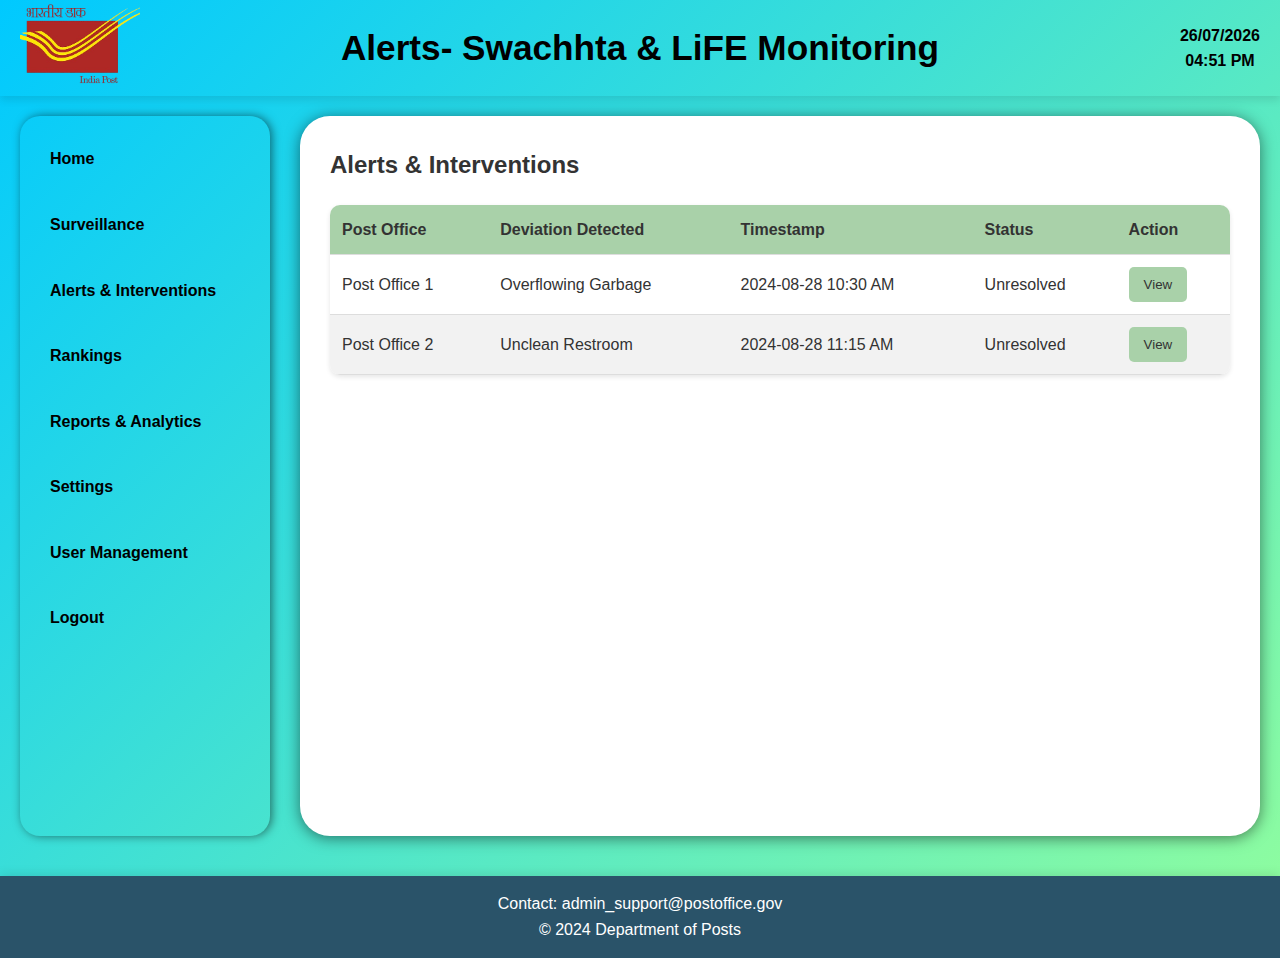
==== alerts.html @ 68699a84 "Update alerts.html" ====
<!DOCTYPE html>
<html lang="en">
<head>
    <meta charset="UTF-8">
    <meta name="viewport" content="width=device-width, initial-scale=1.0">
    <title>Admin - Swachhta & LiFE Monitoring Alerts</title>
    <link rel="stylesheet" href="alerts.css">
      <link rel="stylesheet" href="home.css">
</head>
<body>
    <header>
        <div class="header-left">
            <img src="DoP_logo.png" alt="Logo" class="logo"> <!-- Path to your logo image -->
        </div>
        <div class="header-right">
            <div id="date-time"></div>
        </div>
        <h1>Alerts- Swachhta & LiFE Monitoring</h1>
    </header>

    <div class="container">
        <aside class="sidebar">
            <ul>
                <li><a href="home.html">Home</a></li>
                <li><a href="#">Surveillance</a></li>
                <li><a href="alerts.html">Alerts & Interventions</a></li>
                <li><a href="rankings.html">Rankings</a></li>
                <li><a href="reports.html">Reports & Analytics</a></li>
                <li><a href="#">Settings</a></li>
                <li><a href="#">User Management</a></li>
                <li><a href="login.html">Logout</a></li>
            </ul>
        </aside>

        <main class="content">
            <section class="alerts">
                <h2>Alerts & Interventions</h2>
                <table class="table">
                    <thead>
                        <tr>
                            <th>Post Office</th>
                            <th>Deviation Detected</th>
                            <th>Timestamp</th>
                            <th>Status</th>
                            <th>Action</th>
                        </tr>
                    </thead>
                    <tbody id="alerts-table">
                        <!-- Alerts populated dynamically from JS -->
                    </tbody>
                </table>
            </section>
        </main>
    </div>

    <footer>
        <p>Contact: admin_support@postoffice.gov</p>
        <p>&copy; 2024 Department of Posts</p>
    </footer>

    <script src="alerts.js"></script>
     <script>
        // Update date and time every second
        function updateDateTime() {
            const now = new Date();
    
            // Get day, month, and year
            const day = String(now.getDate()).padStart(2, '0');
            const month = String(now.getMonth() + 1).padStart(2, '0'); // Months are 0-based
            const year = now.getFullYear();
    
            // Format date as DD/MM/YYYY
            const dateString = `${day}/${month}/${year}`;
    
            // Format time as HH:MM AM/PM
            const timeOptions = { hour: '2-digit', minute: '2-digit', hour12: true };
            let timeString = now.toLocaleTimeString(undefined, timeOptions);
    
            // Convert AM/PM to uppercase
            timeString = timeString.toUpperCase();
    
            // Combine date and time with a line break
            const dateTimeString = `${dateString}<br>${timeString}`;
    
            // Update the innerHTML of the element with id 'date-time'
            document.getElementById('date-time').innerHTML = dateTimeString;
        }
        
        setInterval(updateDateTime, 1000);
        updateDateTime(); // Initial call

    </script>
</body>
</html>
---- alerts.css ----
/* Alerts Table Styles */
.table {
    width: 100%;
    border-collapse: collapse;
    margin-top: 20px;
}

.table th, .table td {
    text-align: left;
    padding: 12px;
    border-bottom: 1px solid #ddd; /* Light gray */
}

.table th {
    background-color: #a9d1a9; /* Light green */
    color: #333; /* Dark gray */
}

.table tr:nth-child(even) {
    background-color: #f2f2f2; /* Light gray for alternating rows */
}

.table tr:hover {
    background-color: #c7d676; /* Light greenish-blue for hover */
}

.cta-button {
    background-color: #a9d1a9; /* Light green */
    color: #333; /* Dark gray */
    padding: 10px 15px;
    border: none;
    border-radius: 5px;
    cursor: pointer;
    transition: background-color 0.3s ease;
}

.cta-button:hover {
    background-color: #20f319; /* Light greenish-blue */
}
---- home.css ----
/* Reset CSS */
* {
    margin: 0;
    padding: 0;
    box-sizing: border-box;
}

body {
    font-family: 'Segoe UI', Tahoma, Geneva, Verdana, sans-serif;
    background: linear-gradient(135deg, #00c9ff 0%, #92fe9d 100%);
    color: #333; /* Medium-dark gray text color for readability */
    line-height: 1.6;
}

header {
    display: flex;
    align-items: center;
    background-color: linear-gradient(135deg, #00c9ff 0%, #307c06 100%);
    color: #000000;
    padding: 20px;
    box-shadow: 0px 4px 8px rgba(0, 0, 0, 0.1);
    position: relative;
    justify-content: center;
    text-align: center;
}

.header-left {
    position: absolute;
    left: 20px;
}

.header-right {
    position: absolute;
    right: 20px;
    font-size: 1rem;
    font-weight: bold;
}

header .logo {
    height: 80px; /* Adjust based on your logo size */
}

header h1 {
    margin: 0;
    font-size: 2.2rem;
    flex: 1;
}
#date-time {

    font-size: 1rem;
    font-weight: bold;
}

nav ul {
    list-style-type: none;
    display: flex;
    justify-content: center;
    padding: 10px 0;
}

nav ul li {
    margin: 0 15px;
}

nav ul li a {
    color: #ffffff;
    text-decoration: none;
    padding: 10px 20px;
    border-radius: 5px;
    transition: background 0.3s ease;
}

nav ul li a:hover {
    background-color: #4e7a8a; /* Hover effect with slightly lighter cyan */
}

.container {
    display: flex;
    justify-content: space-between;
    min-height: calc(100vh - 140px);
    padding: 20px;
    gap: 20px; /* Add space between the sidebar and content */
}

.sidebar {
    width: 250px;
    background-color: linear-gradient(135deg, #00c9ff 0%, #307c06 100%);
    padding: 20px;
    border-radius: 20px;
    border: 0.5px light #000000;
    box-shadow: 2px 0 10px rgba(0, 0, 0, 0.5); /* Increase shadow for better separation */
}

.sidebar ul {
    list-style-type: none;
}

.sidebar ul li {
    margin-bottom: 20px;
}

.sidebar ul li a {
    color: #000000;
    font-weight:bold;
    text-decoration: none;
    display: block;
    padding: 10px;
    border-radius: 5px;
    transition: background 0.3s ease;
}

.sidebar ul li a:hover {
    background-color: #547687; /* Slightly lighter shade for hover */
}

.content {
    flex: 1;
    padding: 30px;
    background-color: #ffffff; /* White background for content area */
    border-radius: 30px;
    box-shadow: 0 2px 15px rgba(0, 0, 0, 0.5); /* Increase shadow for better separation */
    margin-left: 10px; /* Add margin to create space between sidebar and content */
}

.reports {
    margin-bottom: 20px;
    background-color: #e6f7f7; /* Very light cyan background for reports section */
    padding: 20px;
    border-radius: 10px;
    box-shadow: 0 2px 10px rgba(0, 0, 0, 0.1);
}

.tiles {
    display: flex;
    justify-content: space-between;
    gap: 20px;
}

.tile {
    background-color: #b3e6e6; /* Soft cyan for tiles */
    color: #333;
    padding: 30px;
    width: 22%;
    text-align: center;
    border-radius: 10px;
    transition: transform 0.3s ease;
}

.tile:hover {
    transform: scale(1.05);
    background-color: #92dcdc; /* Slightly darker cyan for hover effect */
}

.camera-feed, .image-processing {
    background-color: #d6f5f5; /* Very light cyan for sections */
    padding: 20px;
    margin-bottom: 20px;
    border-radius: 10px;
    border: 2px solid #92fe9d; /* Border matching body gradient */
    box-shadow: inset 0 2px 4px rgba(0, 0, 0, 0.1);
}

table {
    width: 100%;
    border-collapse: collapse;
    margin-top: 20px;
    background-color: #ffffff;
    border-radius: 10px;
    overflow: hidden;
    box-shadow: 0 2px 5px rgba(0, 0, 0, 0.1);
}

table, th, td {
    border: none;
}

th, td {
    padding: 15px;
    text-align: left;
    border-bottom: 1px solid #ddd;
}

th {
    background-color: #cce7e7; /* Light cyan for table header */
    color: #333;
}

tbody tr:nth-child(even) {
    background-color: #f0f8f0;
}

footer {
    background-color: #2a5369; /* Dark cyan matching header */
    color: #ffffff;
    text-align: center;
    padding: 15px 20px;
    box-shadow: 0px -2px 10px rgba(0, 0, 0, 0.1);
    margin-top: 20px;
}

.form-group {
    margin-bottom: 20px;
}

.form-group label {
    display: block;
    font-weight: bold;
    margin-bottom: 5px;
}

.form-group select, 
.form-group input[type="date"] {
    width: 100%;
    padding: 8px;
    margin-bottom: 10px;
    border-radius: 5px;
    border: 1px solid #ccc;
}

.form-group button {
    padding: 10px 20px;
    background-color: #a9d1a9; /* Matching green shade for buttons */
    color: #333;
    border: none;
    border-radius: 5px;
    cursor: pointer;
    transition: background 0.3s ease;
}

.form-group button:hover {
    background-color: #8ccf8c; /* Slightly darker green for hover effect */
}

.report-output {
    margin-top: 30px;
}

#reportPreview {
    background-color: #f9f9f9;
    padding: 20px;
    border-radius: 5px;
    border: 1px solid #ccc;
    min-height: 200px;
    margin-bottom: 20px;
}
#logout-form {
    margin: 0;
    padding: 0;
}

#logout-form button {
    padding: 10px 20px;
    background-color: #a9d1a9;
    color: #333;
    border: none;
    border-radius: 5px;
    cursor: pointer;
    transition: background 0.3s ease;
}

#logout-form button:hover {
    background-color: #8ccf8c;
}
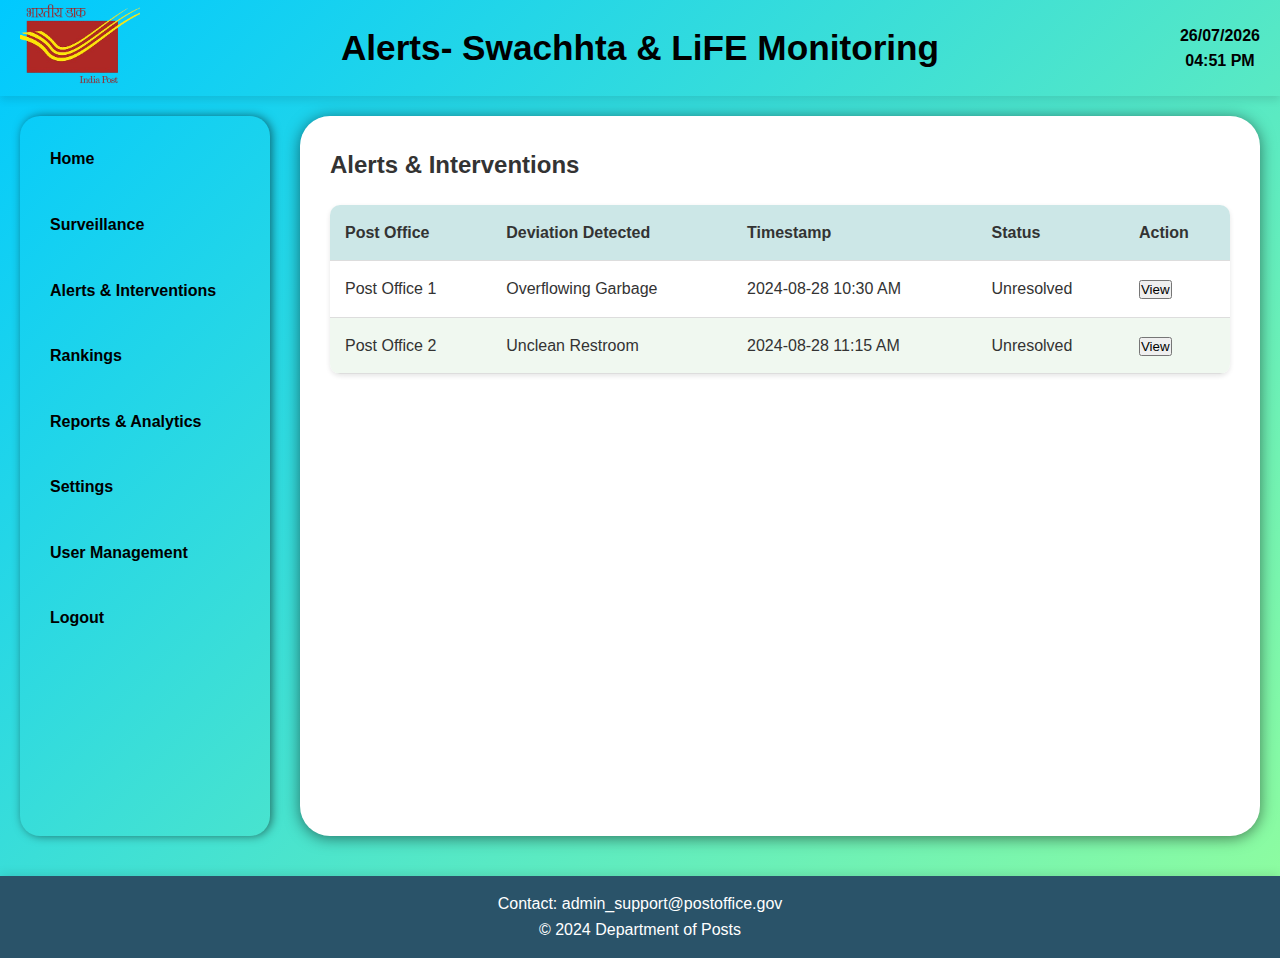
==== commit e814dae5: "Update alerts.html" ====
--- a/alerts.html
+++ b/alerts.html
@@ -4,7 +4,6 @@
     <meta charset="UTF-8">
     <meta name="viewport" content="width=device-width, initial-scale=1.0">
     <title>Admin - Swachhta & LiFE Monitoring Alerts</title>
-    <link rel="stylesheet" href="alerts.css">
       <link rel="stylesheet" href="home.css">
 </head>
 <body>
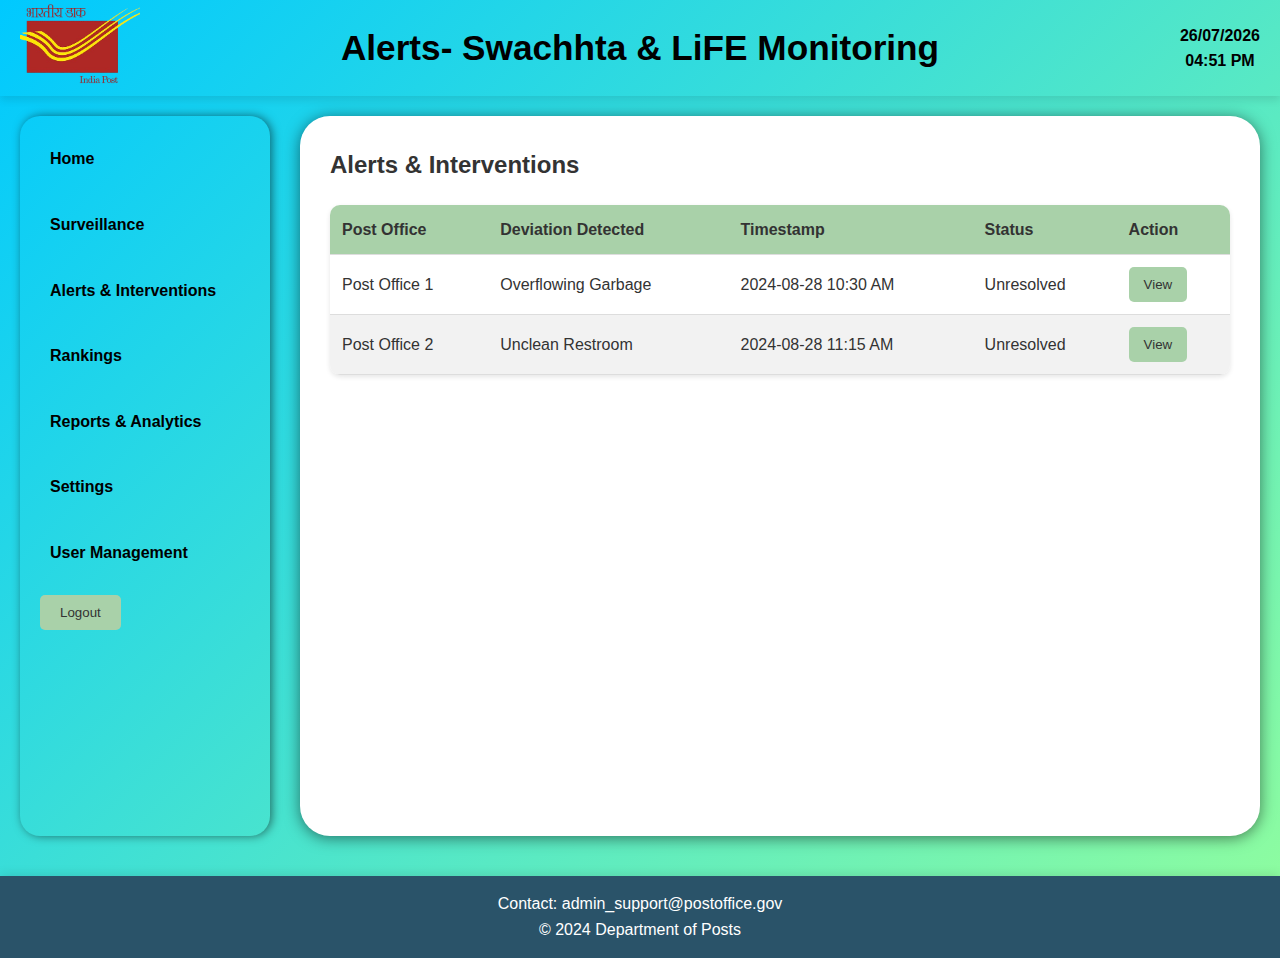
==== commit b9ba1521: "Update alerts.html" ====
--- a/alerts.html
+++ b/alerts.html
@@ -27,7 +27,11 @@
                 <li><a href="reports.html">Reports & Analytics</a></li>
                 <li><a href="#">Settings</a></li>
                 <li><a href="#">User Management</a></li>
-                <li><a href="login.html">Logout</a></li>
+              <li class="logout">
+                    <form id="logout-form" action="logout.php" method="post">
+                        <button type="submit">Logout</button>
+                    </form>
+                </li>
             </ul>
         </aside>
 
--- a/home.css
+++ b/home.css
@@ -257,6 +257,45 @@
     cursor: pointer;
     transition: background 0.3s ease;
 }
+/* Alerts Table Styles */
+.table {
+    width: 100%;
+    border-collapse: collapse;
+    margin-top: 20px;
+}
+
+.table th, .table td {
+    text-align: left;
+    padding: 12px;
+    border-bottom: 1px solid #ddd; /* Light gray */
+}
+
+.table th {
+    background-color: #a9d1a9; /* Light green */
+    color: #333; /* Dark gray */
+}
+
+.table tr:nth-child(even) {
+    background-color: #f2f2f2; /* Light gray for alternating rows */
+}
+
+.table tr:hover {
+    background-color: #c7d676; /* Light greenish-blue for hover */
+}
+
+.cta-button {
+    background-color: #a9d1a9; /* Light green */
+    color: #333; /* Dark gray */
+    padding: 10px 15px;
+    border: none;
+    border-radius: 5px;
+    cursor: pointer;
+    transition: background-color 0.3s ease;
+}
+
+.cta-button:hover {
+    background-color: #20f319; /* Light greenish-blue */
+}
 
 #logout-form button:hover {
     background-color: #8ccf8c;
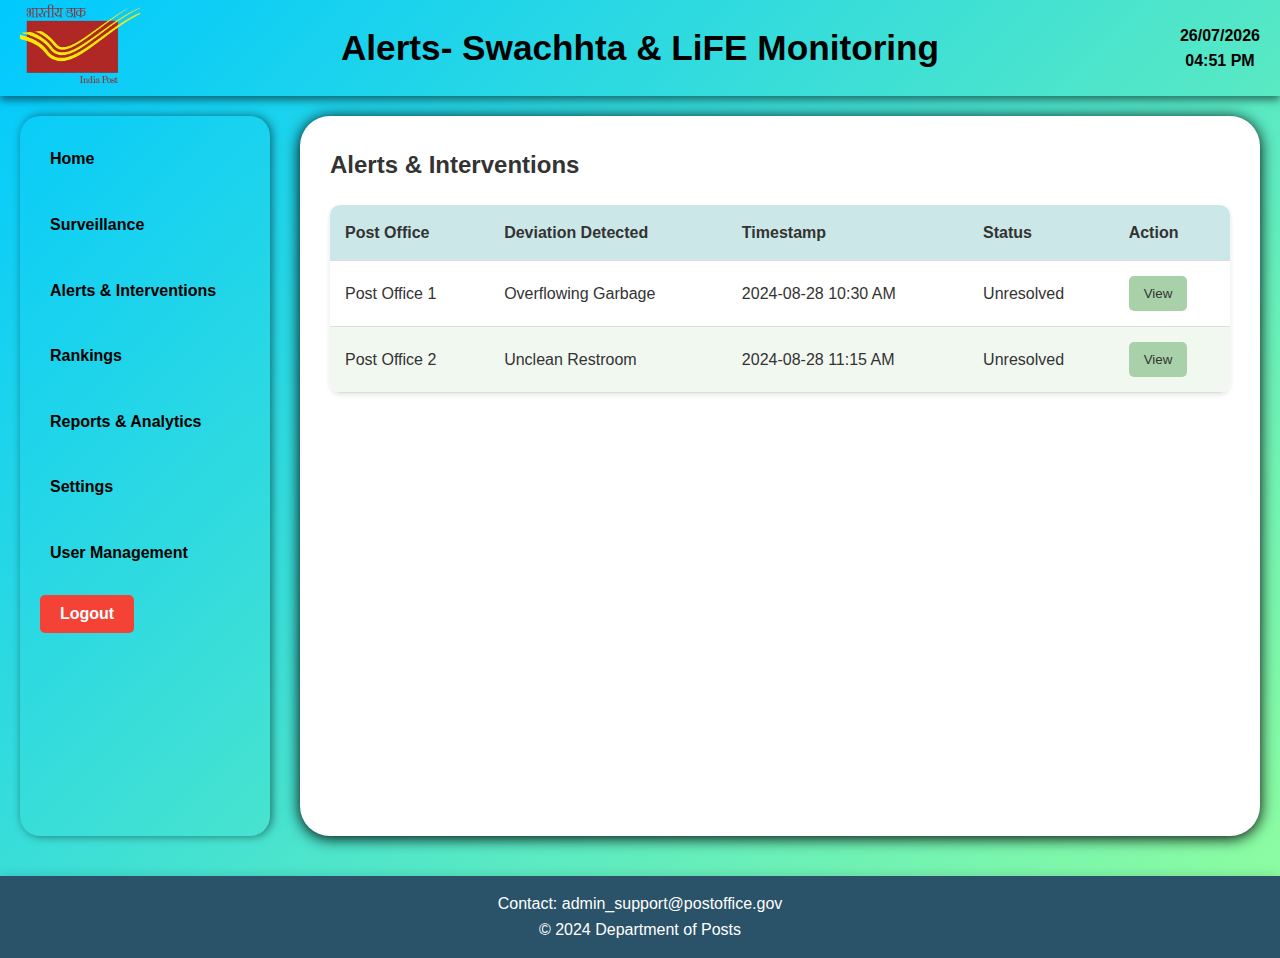
==== commit 2e38dd81: "Add files via upload" ====
--- a/alerts.html
+++ b/alerts.html
@@ -4,7 +4,7 @@
     <meta charset="UTF-8">
     <meta name="viewport" content="width=device-width, initial-scale=1.0">
     <title>Admin - Swachhta & LiFE Monitoring Alerts</title>
-      <link rel="stylesheet" href="home.css">
+    <link rel="stylesheet" href="home.css">
 </head>
 <body>
     <header>
@@ -27,9 +27,9 @@
                 <li><a href="reports.html">Reports & Analytics</a></li>
                 <li><a href="#">Settings</a></li>
                 <li><a href="#">User Management</a></li>
-              <li class="logout">
+                <li class="logout">
                     <form id="logout-form" action="logout.php" method="post">
-                        <button type="submit">Logout</button>
+                        <button type="submit" class="logout-button">Logout</button>
                     </form>
                 </li>
             </ul>
@@ -62,7 +62,7 @@
     </footer>
 
     <script src="alerts.js"></script>
-     <script>
+    <script>
         // Update date and time every second
         function updateDateTime() {
             const now = new Date();
--- a/home.css
+++ b/home.css
@@ -18,7 +18,7 @@
     background-color: linear-gradient(135deg, #00c9ff 0%, #307c06 100%);
     color: #000000;
     padding: 20px;
-    box-shadow: 0px 4px 8px rgba(0, 0, 0, 0.1);
+    box-shadow: 0px 4px 8px rgba(0, 0, 0, 0.5);
     position: relative;
     justify-content: center;
     text-align: center;
@@ -45,8 +45,8 @@
     font-size: 2.2rem;
     flex: 1;
 }
+
 #date-time {
-
     font-size: 1rem;
     font-weight: bold;
 }
@@ -84,10 +84,11 @@
 
 .sidebar {
     width: 250px;
-    background-color: linear-gradient(135deg, #00c9ff 0%, #307c06 100%);
+    font-weight: bold;
+    background-color: linear-gradient(135deg, #042a35 0%, #307c06 100%);
     padding: 20px;
     border-radius: 20px;
-    border: 0.5px light #000000;
+    border: 0.5px light #000007;
     box-shadow: 2px 0 10px rgba(0, 0, 0, 0.5); /* Increase shadow for better separation */
 }
 
@@ -101,7 +102,6 @@
 
 .sidebar ul li a {
     color: #000000;
-    font-weight:bold;
     text-decoration: none;
     display: block;
     padding: 10px;
@@ -118,14 +118,14 @@
     padding: 30px;
     background-color: #ffffff; /* White background for content area */
     border-radius: 30px;
-    box-shadow: 0 2px 15px rgba(0, 0, 0, 0.5); /* Increase shadow for better separation */
+    box-shadow: 0 2px 15px rgba(0, 0, 0, 1); /* Increase shadow for better separation */
     margin-left: 10px; /* Add margin to create space between sidebar and content */
 }
 
-.reports {
-    margin-bottom: 20px;
-    background-color: #e6f7f7; /* Very light cyan background for reports section */
-    padding: 20px;
+.reports, .camera-feed, .image-processing {
+    background-color: #e6f7f7; /* Very light cyan for sections */
+    padding: 20px;
+    margin-bottom: 20px;
     border-radius: 10px;
     box-shadow: 0 2px 10px rgba(0, 0, 0, 0.1);
 }
@@ -151,15 +151,6 @@
     background-color: #92dcdc; /* Slightly darker cyan for hover effect */
 }
 
-.camera-feed, .image-processing {
-    background-color: #d6f5f5; /* Very light cyan for sections */
-    padding: 20px;
-    margin-bottom: 20px;
-    border-radius: 10px;
-    border: 2px solid #92fe9d; /* Border matching body gradient */
-    box-shadow: inset 0 2px 4px rgba(0, 0, 0, 0.1);
-}
-
 table {
     width: 100%;
     border-collapse: collapse;
@@ -243,12 +234,35 @@
     min-height: 200px;
     margin-bottom: 20px;
 }
-#logout-form {
-    margin: 0;
-    padding: 0;
-}
-
-#logout-form button {
+
+.rankings, .rankings-table {
+    background-color: #ffffff;
+    padding: 20px;
+    border-radius: 10px;
+    box-shadow: 0 2px 10px rgba(0, 0, 0, 0.1);
+    margin-bottom: 20px;
+}
+
+.rankings-filters {
+    margin-bottom: 20px;
+    display: flex;
+    flex-direction: column;
+}
+
+.rankings-filters label {
+    margin-bottom: 5px;
+    font-weight: bold;
+}
+
+.rankings-filters select, 
+.rankings-filters input[type="date"] {
+    margin-bottom: 10px;
+    padding: 8px;
+    border-radius: 5px;
+    border: 1px solid #ccc;
+}
+
+.rankings-filters button {
     padding: 10px 20px;
     background-color: #a9d1a9;
     color: #333;
@@ -257,30 +271,9 @@
     cursor: pointer;
     transition: background 0.3s ease;
 }
-/* Alerts Table Styles */
-.table {
-    width: 100%;
-    border-collapse: collapse;
-    margin-top: 20px;
-}
-
-.table th, .table td {
-    text-align: left;
-    padding: 12px;
-    border-bottom: 1px solid #ddd; /* Light gray */
-}
-
-.table th {
-    background-color: #a9d1a9; /* Light green */
-    color: #333; /* Dark gray */
-}
-
-.table tr:nth-child(even) {
-    background-color: #f2f2f2; /* Light gray for alternating rows */
-}
-
-.table tr:hover {
-    background-color: #c7d676; /* Light greenish-blue for hover */
+
+.rankings-filters button:hover {
+    background-color: #8ccf8c;
 }
 
 .cta-button {
@@ -297,6 +290,24 @@
     background-color: #20f319; /* Light greenish-blue */
 }
 
-#logout-form button:hover {
-    background-color: #8ccf8c;
-}
+.logout-button {
+    background-color: #f44336; /* Red color for logout to indicate a different action */
+    color: #ffffff; /* White text for contrast */
+    padding: 10px 20px;
+    border: none;
+    border-radius: 5px;
+    cursor: pointer;
+    transition: background-color 0.3s ease, transform 0.3s ease;
+    font-size: 1rem; /* Matching font size */
+    font-weight: bold; /* Bold text for visibility */
+}
+
+.logout-button:hover {
+    background-color: #d32f2f; /* Darker red for hover effect */
+    transform: scale(1.05); /* Slightly enlarge on hover */
+}
+
+.logout-button:focus {
+    outline: none;
+    box-shadow: 0 0 0 2px rgba(0, 0, 0, 0.2); /* Optional: Add a focus ring for accessibility */
+}
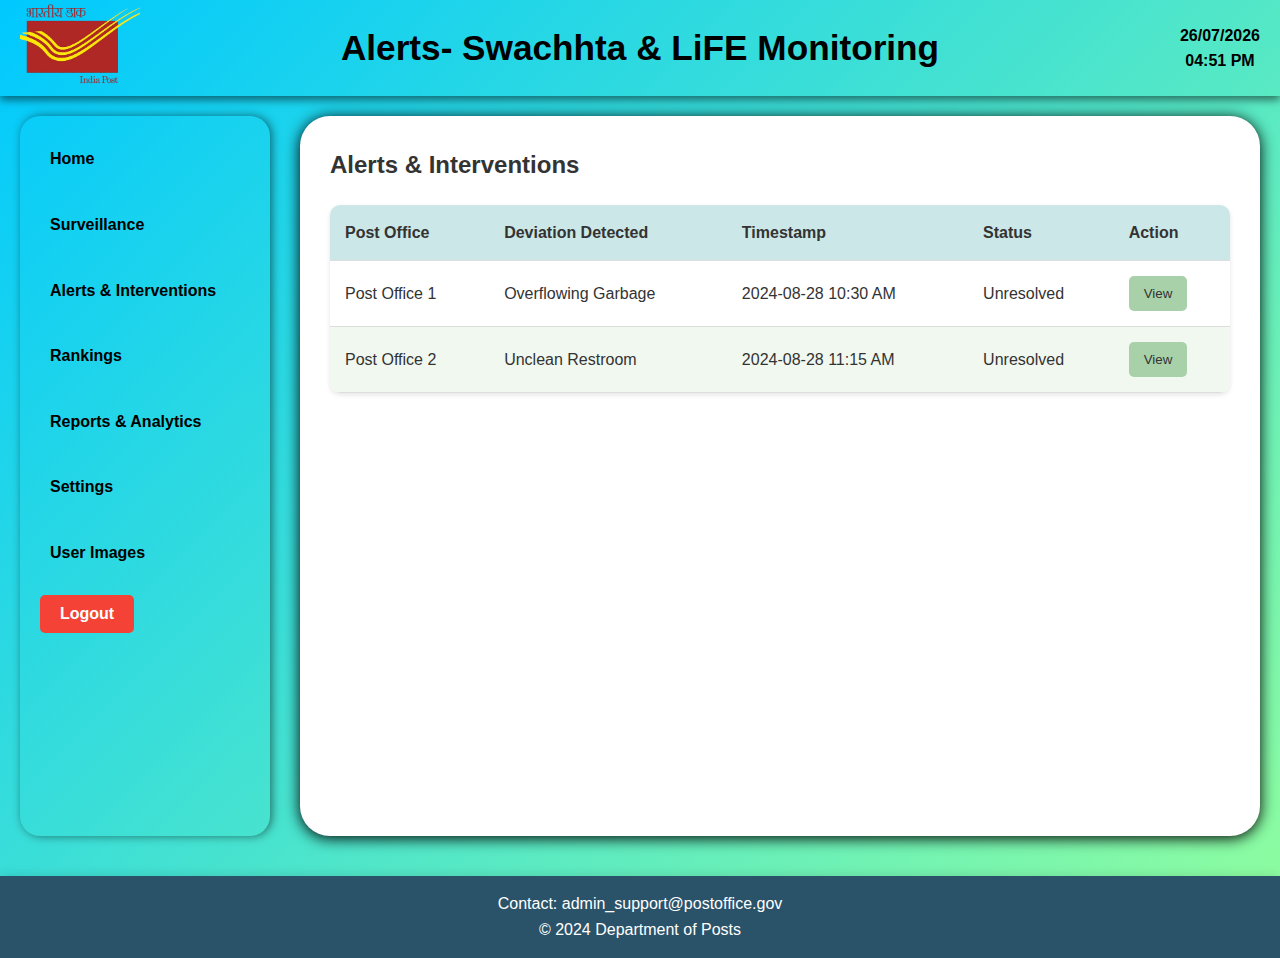
==== commit ef360b37: "Update alerts.html" ====
--- a/alerts.html
+++ b/alerts.html
@@ -26,7 +26,7 @@
                 <li><a href="rankings.html">Rankings</a></li>
                 <li><a href="reports.html">Reports & Analytics</a></li>
                 <li><a href="#">Settings</a></li>
-                <li><a href="#">User Management</a></li>
+                <li><a href="userimages">User Images</a></li>
                 <li class="logout">
                     <form id="logout-form" action="logout.php" method="post">
                         <button type="submit" class="logout-button">Logout</button>
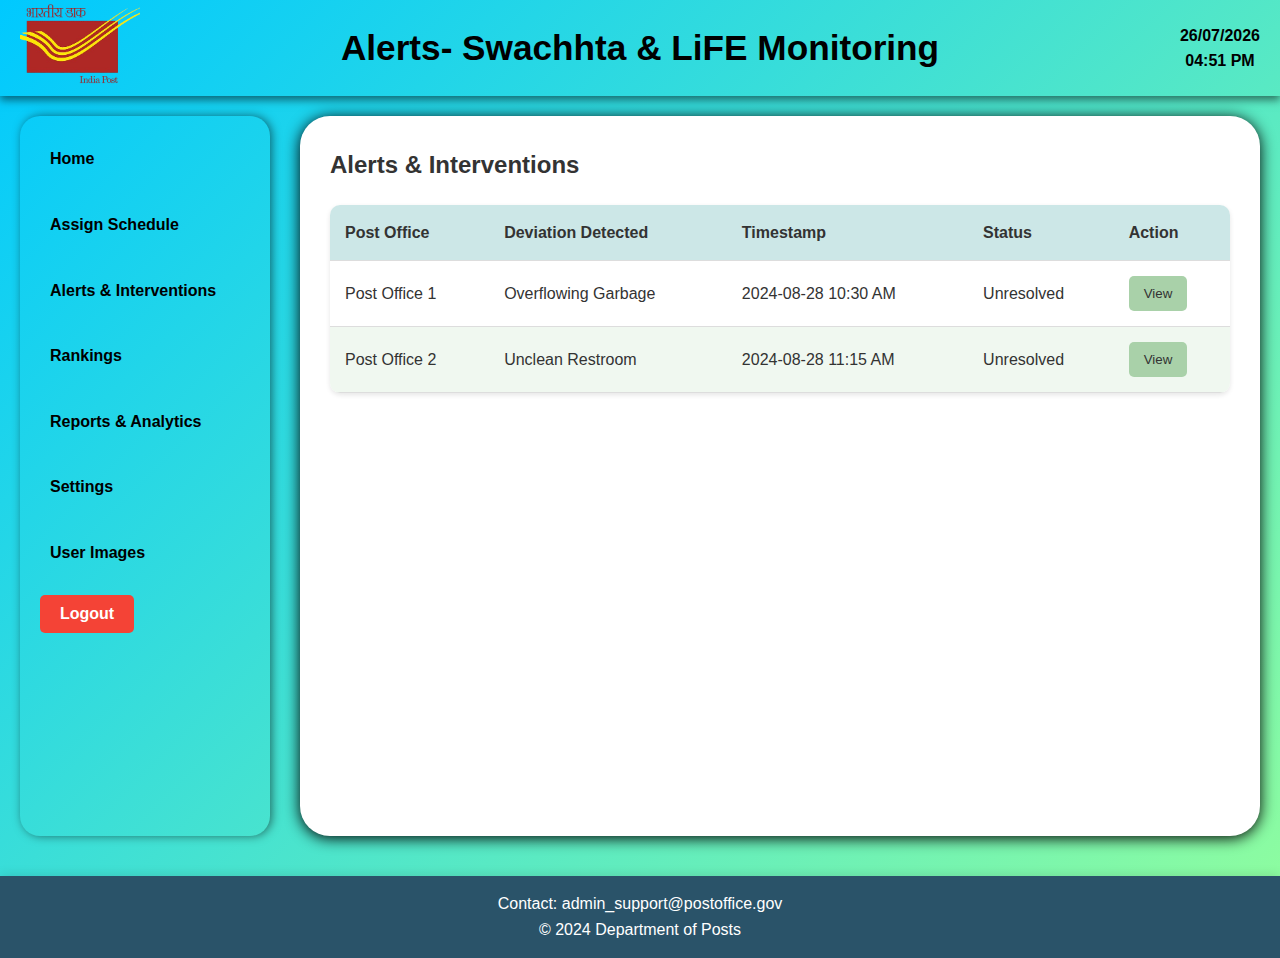
==== commit 8c22d2e0: "Update alerts.html" ====
--- a/alerts.html
+++ b/alerts.html
@@ -21,7 +21,7 @@
         <aside class="sidebar">
             <ul>
                 <li><a href="home.html">Home</a></li>
-                <li><a href="#">Surveillance</a></li>
+                <li><a href="schedule.html">Assign Schedule</a></li>
                 <li><a href="alerts.html">Alerts & Interventions</a></li>
                 <li><a href="rankings.html">Rankings</a></li>
                 <li><a href="reports.html">Reports & Analytics</a></li>
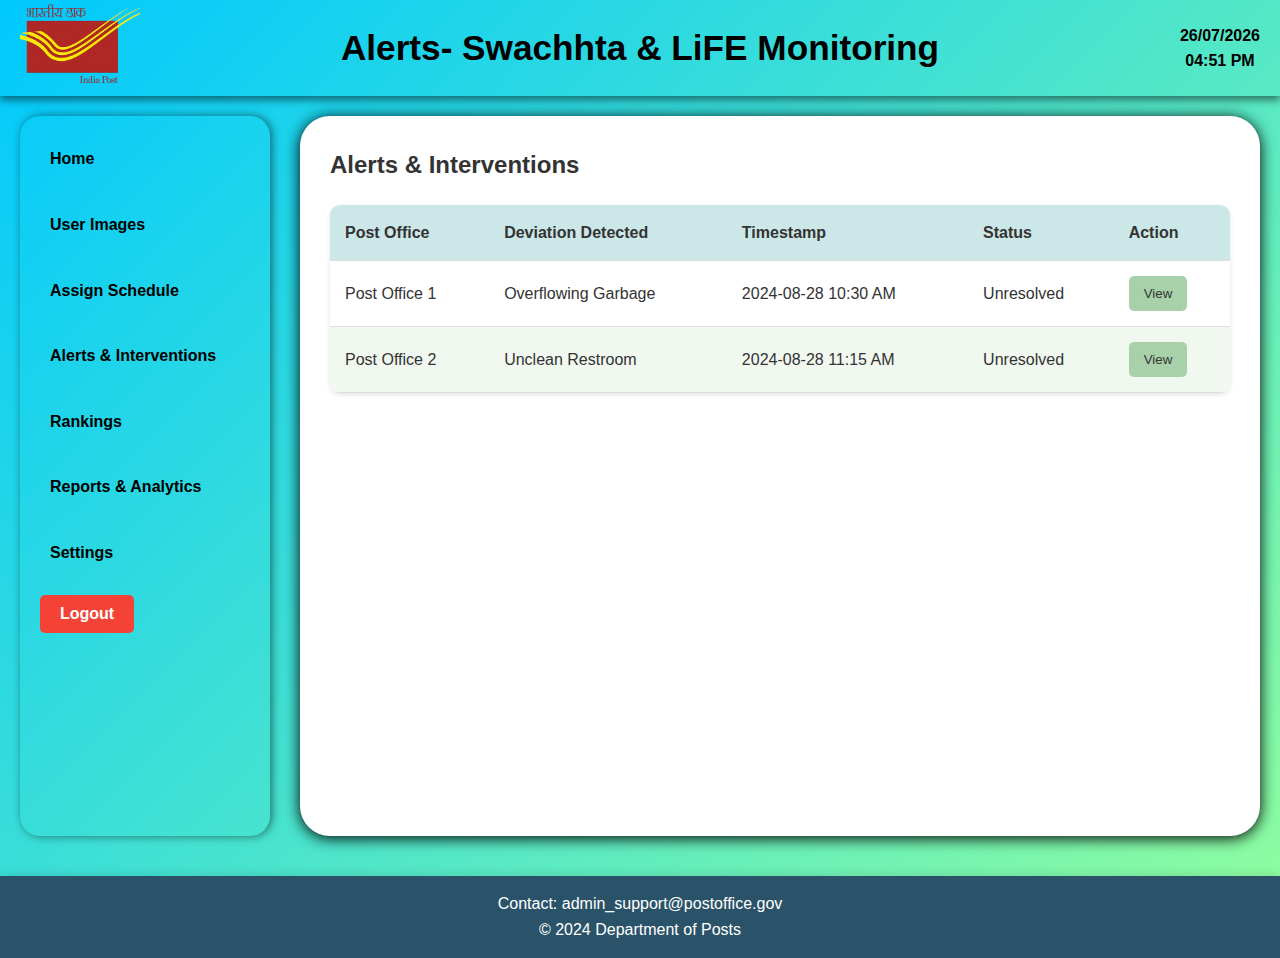
==== commit 5aab6e48: "Update alerts.html" ====
--- a/alerts.html
+++ b/alerts.html
@@ -21,14 +21,14 @@
         <aside class="sidebar">
             <ul>
                 <li><a href="home.html">Home</a></li>
+                <li><a href="userimages">User Images</a></li>
                 <li><a href="schedule.html">Assign Schedule</a></li>
                 <li><a href="alerts.html">Alerts & Interventions</a></li>
                 <li><a href="rankings.html">Rankings</a></li>
                 <li><a href="reports.html">Reports & Analytics</a></li>
                 <li><a href="#">Settings</a></li>
-                <li><a href="userimages">User Images</a></li>
                 <li class="logout">
-                    <form id="logout-form" action="logout.php" method="post">
+                    <form id="logout-form" action="login.html" method="post">
                         <button type="submit" class="logout-button">Logout</button>
                     </form>
                 </li>
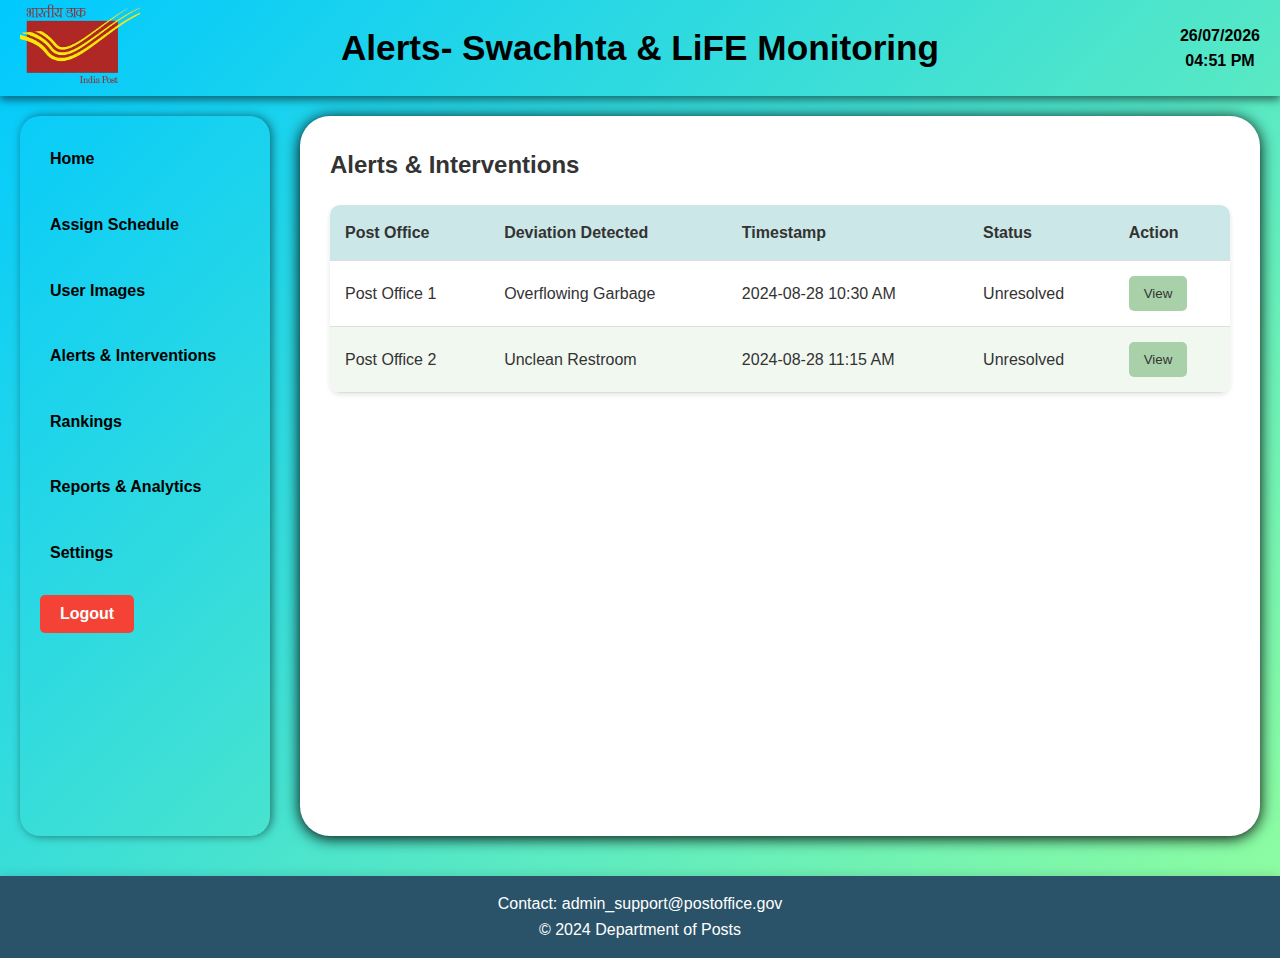
==== commit 0acc6722: "Update alerts.html" ====
--- a/alerts.html
+++ b/alerts.html
@@ -21,8 +21,8 @@
         <aside class="sidebar">
             <ul>
                 <li><a href="home.html">Home</a></li>
+                <li><a href="schedule.html">Assign Schedule</a></li>
                 <li><a href="userimages">User Images</a></li>
-                <li><a href="schedule.html">Assign Schedule</a></li>
                 <li><a href="alerts.html">Alerts & Interventions</a></li>
                 <li><a href="rankings.html">Rankings</a></li>
                 <li><a href="reports.html">Reports & Analytics</a></li>
